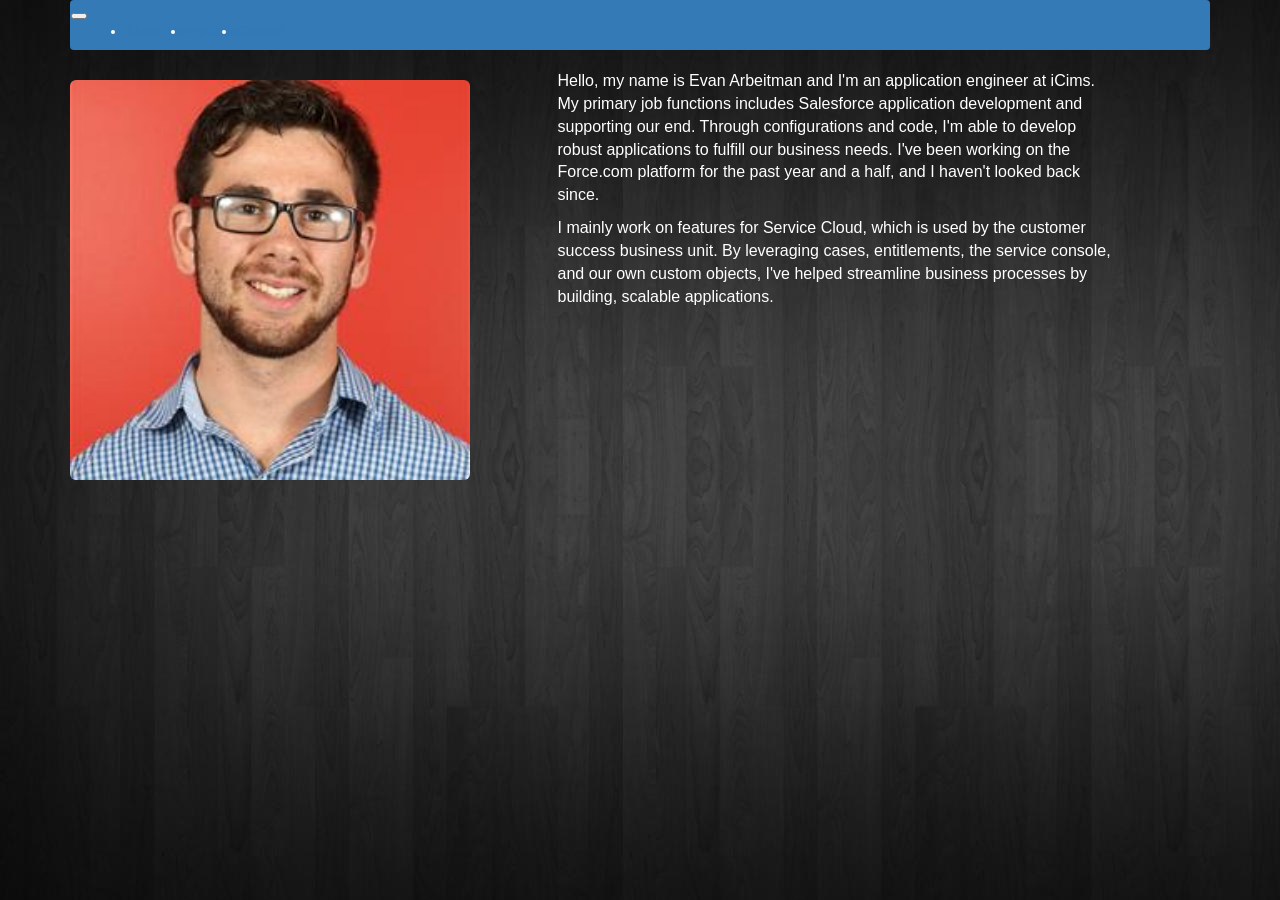
==== public/index.html @ 87244c19 "Add boostrap and exploring paralax" ====
<!DOCTYPE html>
  <html>
    <head>
      <!--Import Google Icon Font-->
      <link href="https://fonts.googleapis.com/icon?family=Material+Icons" rel="stylesheet">
      <link href="../css/style.css" type="text/css" rel="stylesheet" media="screen,projection"/>
      <link rel="stylesheet" href="https://maxcdn.bootstrapcdn.com/bootstrap/3.3.7/css/bootstrap.min.css" integrity="sha384-BVYiiSIFeK1dGmJRAkycuHAHRg32OmUcww7on3RYdg4Va+PmSTsz/K68vbdEjh4u" crossorigin="anonymous">
      <link rel="stylesheet" type="text/css" href="https://bootswatch.com/4/journal/bootstrap.min.css">
      <title>About Me</title>

    </head>

<div class = "container">
  <nav class="navbar navbar-expand-lg navbar-dark bg-primary">
    <button class="navbar-toggler" type="button" data-toggle="collapse" data-target="#navbarColor01" aria-controls="navbarColor01" aria-expanded="false" aria-label="Toggle navigation">
      <span class="navbar-toggler-icon"></span>
    </button>


    <div class="collapse navbar-collapse" id="navbarColor01">
      <ul class="navbar-nav mr-auto">
        <li class="nav-item active">
          <a class="nav-link" href="index.html">About Me <span class="sr-only">(current)</span></a>
        </li>
        <li class="nav-item">
          <a class="nav-link" href="portfolio.html">Portfolio</a>
        </li>
        <li class="nav-item">
          <a class="nav-link" href="contact.html">Contact</a>
        </li>
      </ul>
    </div>
  </nav>
</div>


  <body>
    <div class = "container">
      <div class = "row">
        <div class = "col-lg-5">
          <img class = "img-rounded" id ="headshot" src = "../images/headshot.jpg">
        </div>
        <div class = "col-lg-6">
        <p> 
          Hello, my name is Evan Arbeitman and I'm an application engineer at iCims.
            My primary job functions includes Salesforce application development and supporting our end. Through
            configurations and code, I'm able to develop robust applications
            to fulfill our business needs. I've been working on the Force.com
            platform for the past year and a half, and I haven't looked back since.
          </p>
          <p>
            I mainly work on features for Service Cloud, which is used by the customer success 
            business unit. By leveraging cases, entitlements, the service console, and our own
            custom objects, I've helped streamline business processes by building, scalable 
            applications.
        </p>
        </div>
    </div> <!-- end row -->
  </div> <!-- end container -->

  </body>
</html>
---- css/style.css ----
p{
  font-size: 16px;
  color:white;
}

.container{
    color: white;
}

#headshot {
  float: left;
  width: 400px;
  height: auto;
  margin-top: 10px;
  margin-right: 25px;
}

body  {
    background-image: url("../images/backdrop.jpg");
}

.parallax {
    /* The image used */
    /* Set a specific height */
    min-height: 500px; 

    /* Create the parallax scrolling effect */
    background-attachment: fixed;
    background-position: center;
    background-repeat: no-repeat;
    background-size: cover;
}

.programExperience{
    background-image: url("../images/coding.png");
}

.workExperience{
  background-image: url("../images/work.jpeg");
}

.portfolioBlurb{
  height: 600px;
  font-size:20px;


}

/*.portfolioHeader h1{
  color: white;
}*/
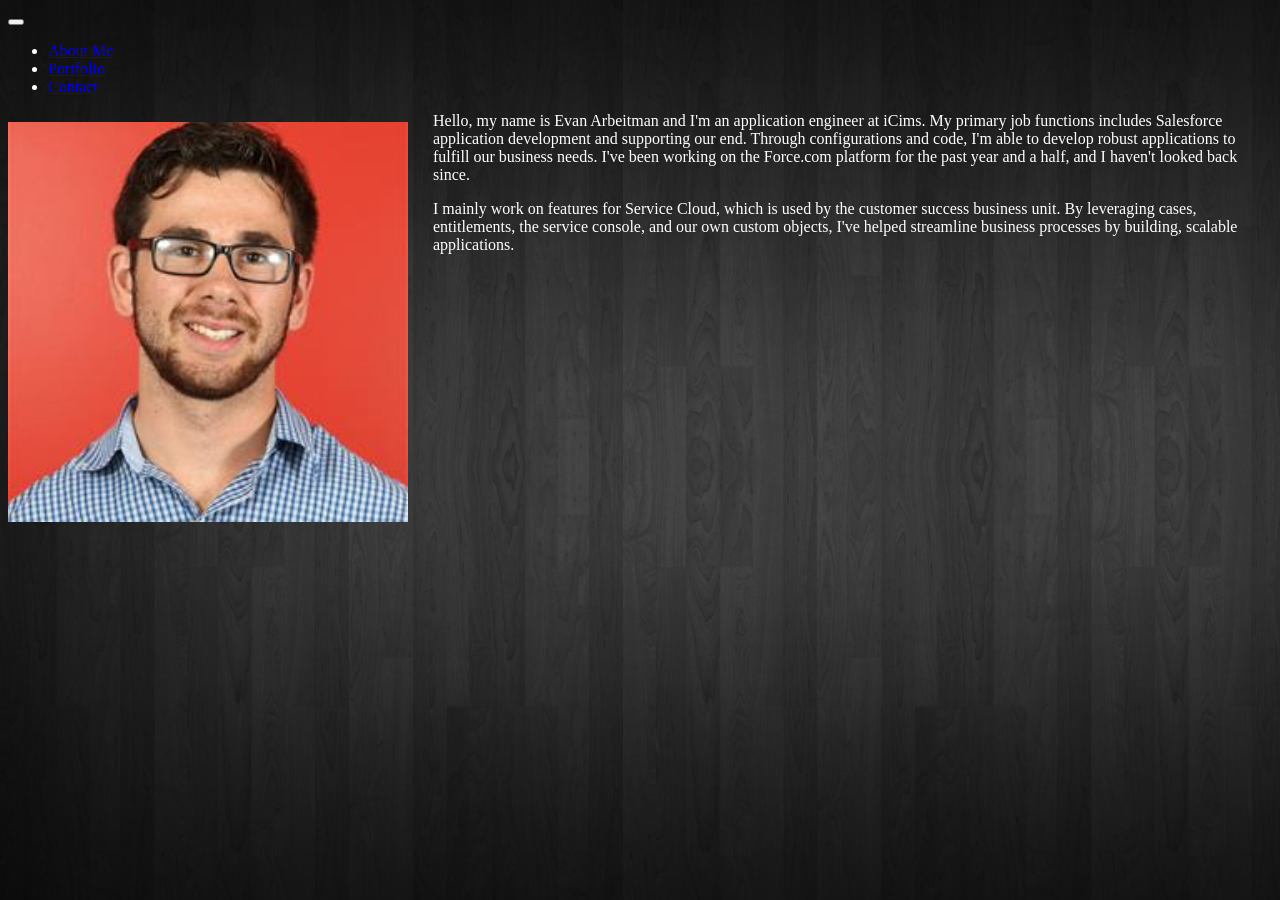
==== commit 150e5341: "Wrapping up portfolio page" ====
--- a/public/index.html
+++ b/public/index.html
@@ -3,9 +3,9 @@
     <head>
       <!--Import Google Icon Font-->
       <link href="https://fonts.googleapis.com/icon?family=Material+Icons" rel="stylesheet">
-      <link href="../css/style.css" type="text/css" rel="stylesheet" media="screen,projection"/>
-      <link rel="stylesheet" href="https://maxcdn.bootstrapcdn.com/bootstrap/3.3.7/css/bootstrap.min.css" integrity="sha384-BVYiiSIFeK1dGmJRAkycuHAHRg32OmUcww7on3RYdg4Va+PmSTsz/K68vbdEjh4u" crossorigin="anonymous">
-      <link rel="stylesheet" type="text/css" href="https://bootswatch.com/4/journal/bootstrap.min.css">
+    
+      <link href="../css/bootstrap.css" type="text/css" rel="stylesheet" media="screen,projection"/>  
+        <link href="../css/style.css" type="text/css" rel="stylesheet" media="screen,projection"/>
       <title>About Me</title>
 
     </head>
@@ -20,7 +20,7 @@
     <div class="collapse navbar-collapse" id="navbarColor01">
       <ul class="navbar-nav mr-auto">
         <li class="nav-item active">
-          <a class="nav-link" href="index.html">About Me <span class="sr-only">(current)</span></a>
+          <a class="nav-link" href="index.html"><span class="currentPage">About Me</span></a>
         </li>
         <li class="nav-item">
           <a class="nav-link" href="portfolio.html">Portfolio</a>
--- a/css/style.css
+++ b/css/style.css
@@ -39,11 +39,16 @@
   background-image: url("../images/work.jpeg");
 }
 
+/*.cardEffect{
+  opacity: 0;
+}
+*/
 .portfolioBlurb{
-  height: 600px;
-  font-size:20px;
+  margin:20px;
+}
 
-
+.jobTitle{
+  text-decoration: underline;
 }
 
 /*.portfolioHeader h1{
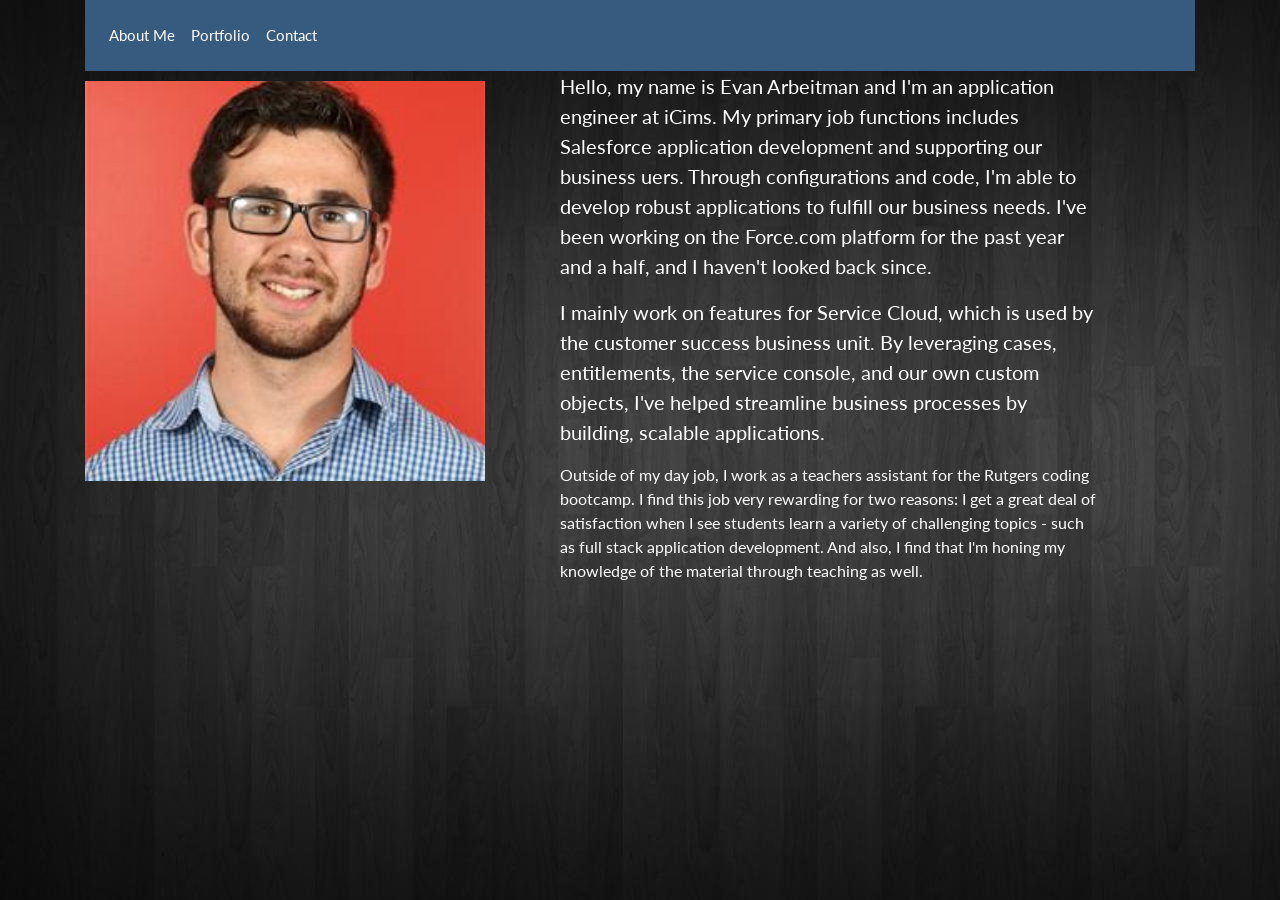
==== commit 3c1b8cd2: "Touching up index page" ====
--- a/public/index.html
+++ b/public/index.html
@@ -41,18 +41,22 @@
           <img class = "img-rounded" id ="headshot" src = "../images/headshot.jpg">
         </div>
         <div class = "col-lg-6">
-        <p> 
+        <p class = "aboutmeBlurb"> 
           Hello, my name is Evan Arbeitman and I'm an application engineer at iCims.
-            My primary job functions includes Salesforce application development and supporting our end. Through
+            My primary job functions includes Salesforce application development and supporting our business uers. Through
             configurations and code, I'm able to develop robust applications
             to fulfill our business needs. I've been working on the Force.com
             platform for the past year and a half, and I haven't looked back since.
           </p>
-          <p>
+          <p class = "aboutmeBlurb">
             I mainly work on features for Service Cloud, which is used by the customer success 
             business unit. By leveraging cases, entitlements, the service console, and our own
             custom objects, I've helped streamline business processes by building, scalable 
             applications.
+        </p>
+        <p> Outside of my day job, I work as a teachers assistant for the Rutgers coding
+          bootcamp. I find this job very rewarding for two reasons: I get a great deal of
+          satisfaction when I see students learn a variety of challenging topics - such as full stack application development. And also, I find that I'm honing my knowledge of the material through teaching as well.
         </p>
         </div>
     </div> <!-- end row -->
--- a/css/style.css
+++ b/css/style.css
@@ -47,8 +47,57 @@
   margin:20px;
 }
 
+.aboutmeBlurb{
+  font-size: 20px;
+}
+
 .jobTitle{
   text-decoration: underline;
+}
+
+#connect-with-me-area {
+  width: 100%;
+
+  /* Box-model */
+  padding: 30px 30px 43px;
+
+  /* Positioning */
+  margin-top: 32px;
+
+  /* Visual */
+  background-color: #fff;
+}
+
+.connect-with-me-header {
+  /* Positioning */
+  margin-bottom: 15px;
+  font-family: Georgia, Times, "Times New Roman", serif;
+
+  /* Typography */
+  font-size: 25px;
+  font-weight: bold;
+  color: #375a7f;
+}
+
+.connect-with-me-photo {
+  width: 55px;
+
+  /* Box-model */
+  height: 55px;
+}
+
+.connect-with-me-photo:hover {
+    border-color: #375a7f;
+    border-style: solid;
+    border-width: 7px;
+}
+
+#email{
+  background-repeat: no-repeat; 
+  background-attachment: scroll;
+  background-size: 16px 18px; 
+  background-position: 98% 50%; 
+  cursor: auto;
 }
 
 /*.portfolioHeader h1{
